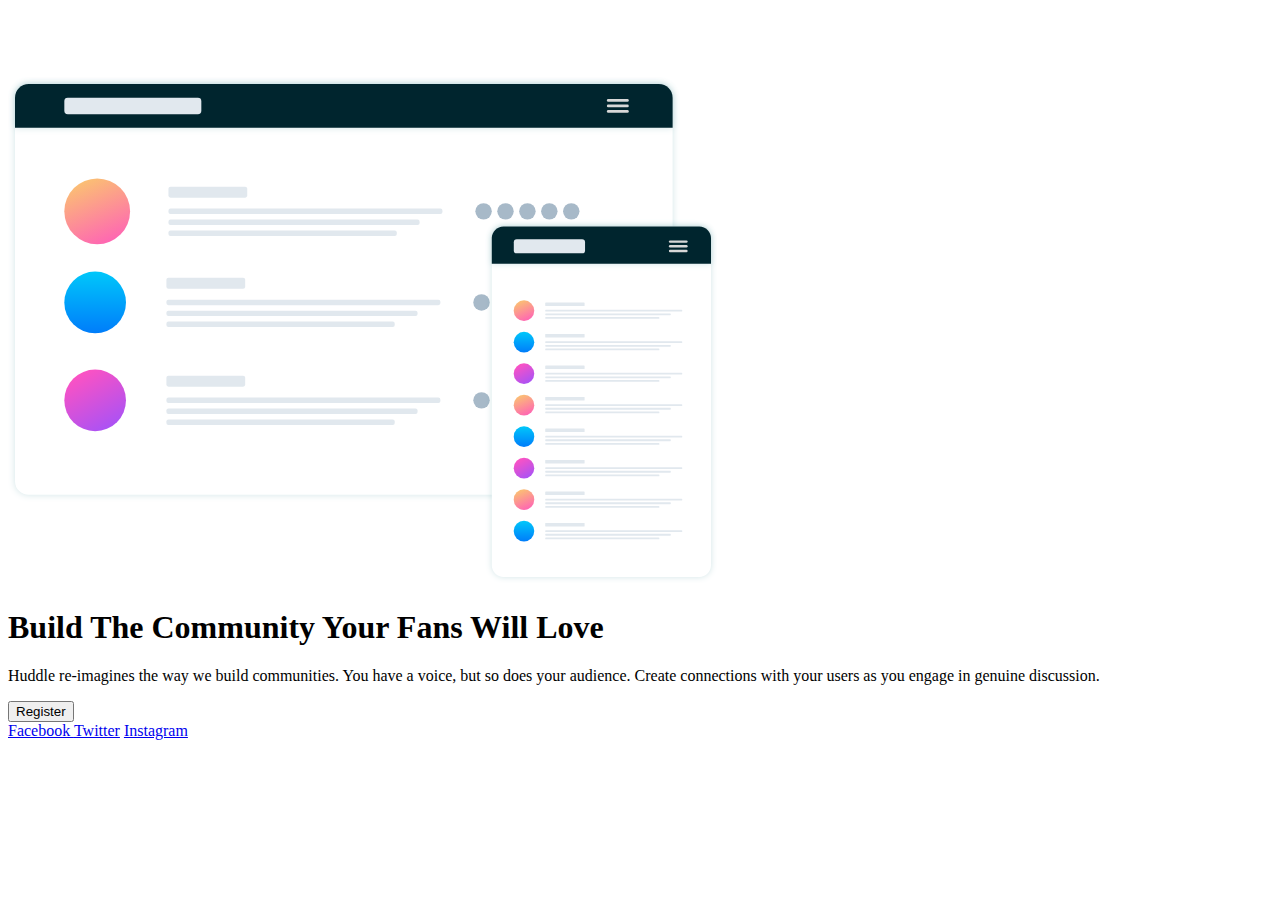
==== index.html @ 2e599d8e "Semantic html" ====
<!DOCTYPE html>
<html lang="en">
  <head>
    <meta charset="UTF-8" />
    <meta name="viewport" content="width=device-width, initial-scale=1.0" />
    <title>Home · Huddle</title>
  </head>
  <body>
    <header><img src="./assets/logo.svg" alt="Huddle" /></header>
    <main>
      <aside><img src="./assets/illustration-mockups.svg" /></aside>
      <section>
        <h1>Build The Community Your Fans Will Love</h1>
        <p>
          Huddle re-imagines the way we build communities. You have a voice, but
          so does your audience. Create connections with your users as you
          engage in genuine discussion.
        </p>
        <button>Register</button>
      </section>
    </main>
    <footer>
      <a href="https://facebook.com/">Facebook </a>
      <a href="https://twitter.com/">Twitter</a>
      <a href="https://instagram.com/">Instagram</a>
    </footer>
  </body>
</html>
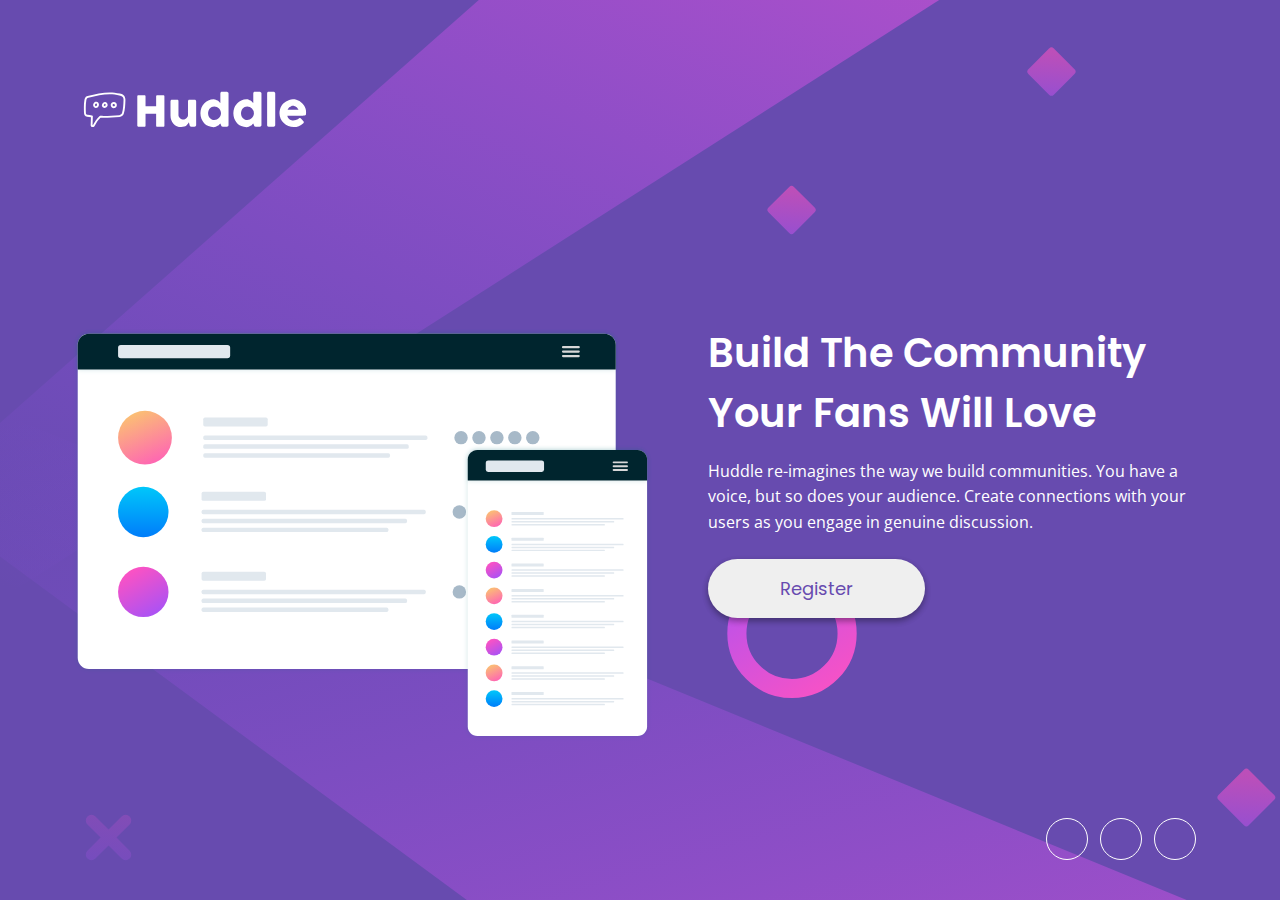
==== commit 1aa1a8f3: "test" ====
--- a/index.html
+++ b/index.html
@@ -1,28 +1,48 @@
 <!DOCTYPE html>
 <html lang="en">
   <head>
+    <link href="./assets/fontAwesome/css/all.css" rel="stylesheet" />
+    <link rel="preconnect" href="https://fonts.googleapis.com" />
+    <link rel="preconnect" href="https://fonts.gstatic.com" crossorigin />
+    <link
+      href="https://fonts.googleapis.com/css2?family=Open+Sans&family=Poppins:wght@400;600&display=swap"
+      rel="stylesheet"
+    />
+    <link rel="icon" href="./assets/favicon-32x32.png" type="image/x-icon" />
+    <link rel="stylesheet" href="./src/reset.css" />
+    <link rel="stylesheet" href="./src/index.css" />
     <meta charset="UTF-8" />
     <meta name="viewport" content="width=device-width, initial-scale=1.0" />
     <title>Home · Huddle</title>
   </head>
   <body>
-    <header><img src="./assets/logo.svg" alt="Huddle" /></header>
-    <main>
-      <aside><img src="./assets/illustration-mockups.svg" /></aside>
-      <section>
-        <h1>Build The Community Your Fans Will Love</h1>
-        <p>
+    <header class="header">
+      <img class="header__logo" src="./assets/logo.svg" alt="Huddle" />
+    </header>
+    <main class="hero">
+      <aside class="aside">
+        <img class="aside__image" src="./assets/illustration-mockups.svg" />
+      </aside>
+      <section class="section">
+        <h1 class="section__title">Build The Community Your Fans Will Love</h1>
+        <p class="section__text">
           Huddle re-imagines the way we build communities. You have a voice, but
           so does your audience. Create connections with your users as you
           engage in genuine discussion.
         </p>
-        <button>Register</button>
+        <button class="section__button">Register</button>
       </section>
     </main>
-    <footer>
-      <a href="https://facebook.com/">Facebook </a>
-      <a href="https://twitter.com/">Twitter</a>
-      <a href="https://instagram.com/">Instagram</a>
+    <footer class="footer">
+      <a class="footer__icon" href="https://facebook.com/"
+        ><i class="fab fa-facebook-f"></i>
+      </a>
+      <a class="footer__icon" href="https://twitter.com/"
+        ><i class="fab fa-twitter"></i
+      ></a>
+      <a class="footer__icon" href="https://instagram.com/"
+        ><i class="fab fa-instagram"></i
+      ></a>
     </footer>
   </body>
 </html>
--- a/src/index.css
+++ b/src/index.css
@@ -0,0 +1,157 @@
+body {
+  background-color: hsl(257, 40%, 49%);
+  background-image: url("./assets/bg-mobile.svg");
+  background-repeat: no-repeat;
+  font-family: "Open Sans", sans-serif;
+  font-size: 16px;
+  line-height: 1.6;
+  color: white;
+  padding: 0 36px;
+}
+
+.header {
+  padding: 32px 0px;
+}
+
+.header__logo {
+  width: 128px;
+}
+
+.hero {
+  padding-top: 24px;
+}
+
+.aside__image {
+  width: 100%;
+}
+
+.section {
+  padding-top: 64px;
+  display: flex;
+  flex-direction: column;
+  align-items: center;
+  text-align: center;
+}
+
+.section__title {
+  font-family: "Poppins", sans-serif;
+  font-weight: 600;
+  font-size: 24px;
+  margin-bottom: 16px;
+}
+
+.section__text {
+  margin-bottom: 24px;
+  font-size: 16px;
+  font-weight: 400px;
+}
+
+.section__button {
+  padding: 12px 88px;
+  border-radius: 100px;
+  border: transparent;
+  font-family: "Poppins", sans-serif;
+  font-weight: 400;
+  color: hsl(257, 40%, 49%);
+  box-shadow: 0 3px 6px rgba(0, 0, 0, 0.16), 0 3px 6px rgba(0, 0, 0, 0.23);
+}
+
+.footer {
+  padding: 56px 0px;
+  display: flex;
+  flex-direction: row;
+  justify-content: center;
+}
+
+.footer__icon {
+  display: flex;
+  justify-content: center;
+  align-items: center;
+  text-decoration: none;
+  border: 1px white solid;
+  border-radius: 100%;
+  padding: 4px;
+  width: 24px;
+  height: 24px;
+  color: white;
+  margin-right: 12px;
+}
+
+@media (min-width: 1024px) {
+  body {
+    background-image: url("./assets/bg-desktop.svg");
+    background-size: cover;
+    display: flex;
+    flex-direction: column;
+    height: 100vh;
+    padding: 0 72px;
+  }
+  .hero {
+    padding-top: 0;
+    display: flex;
+    flex-direction: row;
+    align-items: center;
+    flex-grow: 1;
+    justify-content: center;
+  }
+
+  .aside {
+    display: flex;
+    min-width: 580px;
+    max-width: 750px;
+    align-items: center;
+  }
+
+  .aside__image {
+    width: 100%;
+  }
+  .section {
+    padding-top: 0;
+    max-width: 500px;
+    display: flex;
+    align-items: flex-start;
+    margin-left: 56px;
+    margin-top: -160px;
+  }
+
+  .section__title {
+    font-size: 40px;
+    text-align: left;
+    margin-top: 32px;
+    line-height: 1.5;
+  }
+
+  .section__button {
+    border-radius: 100px;
+    font-size: 18px;
+    padding: 16px 72px;
+    display: flex;
+    justify-content: center;
+    align-items: center;
+  }
+
+  .section__text {
+    text-align: left;
+  }
+
+  .header {
+    margin-top: 48px;
+    margin-bottom: 72px;
+  }
+
+  .header__logo {
+    width: 240px;
+  }
+
+  .footer {
+    justify-content: flex-end;
+    padding: 0;
+    padding-bottom: 40px;
+  }
+
+  .footer__icon {
+    font-size: 18px;
+    width: 32px;
+    height: 32px;
+  }
+}
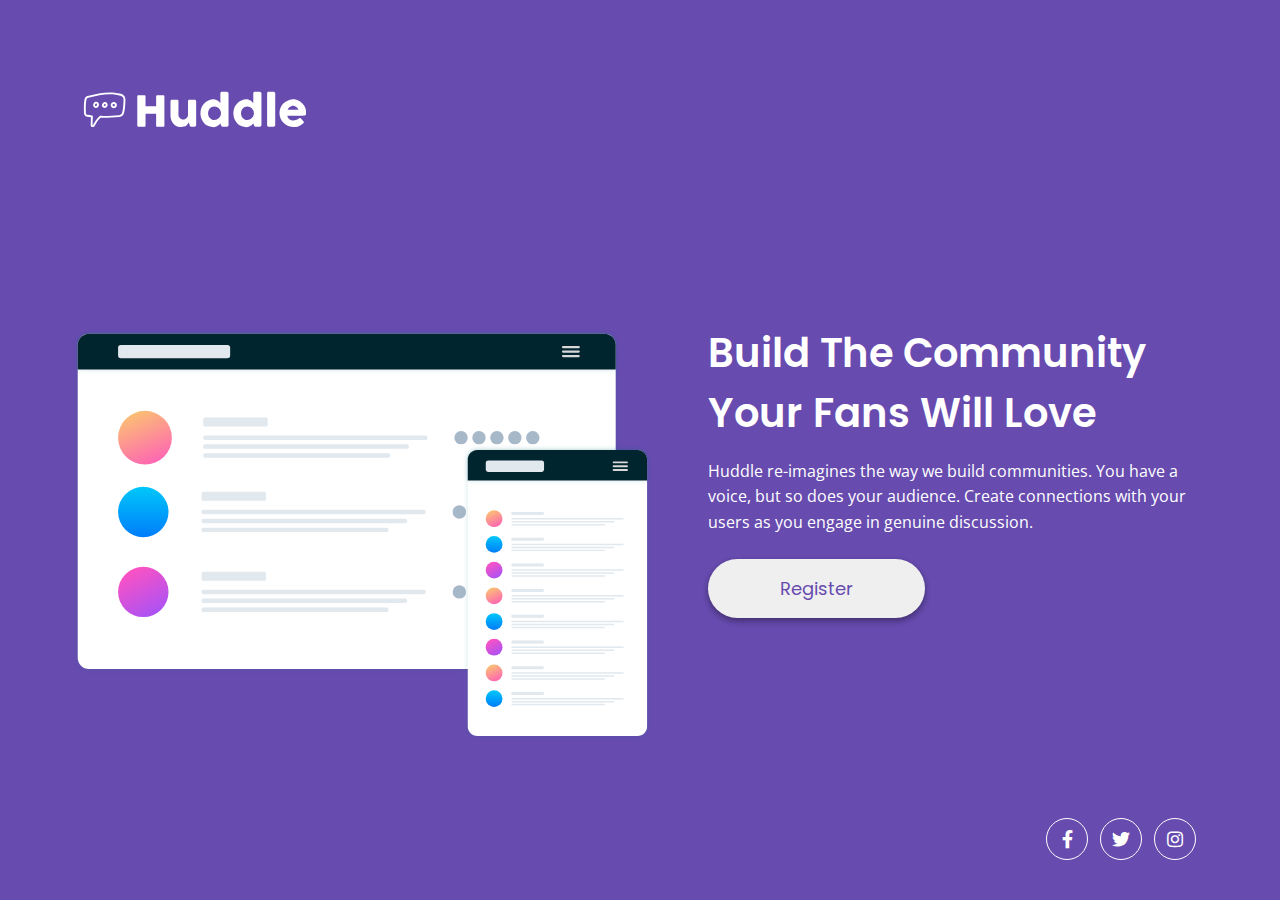
==== commit 698fc60d: "foldering to enable publishing" ====
--- a/index.html
+++ b/index.html
@@ -9,8 +9,8 @@
       rel="stylesheet"
     />
     <link rel="icon" href="./assets/favicon-32x32.png" type="image/x-icon" />
-    <link rel="stylesheet" href="./src/reset.css" />
-    <link rel="stylesheet" href="./src/index.css" />
+    <link rel="stylesheet" href="./styles/reset.css" />
+    <link rel="stylesheet" href="./styles/index.css" />
     <meta charset="UTF-8" />
     <meta name="viewport" content="width=device-width, initial-scale=1.0" />
     <title>Home · Huddle</title>
--- a/styles/index.css
+++ b/styles/index.css
@@ -0,0 +1,157 @@
+body {
+  background-color: hsl(257, 40%, 49%);
+  background-image: url("./assets/bg-mobile.svg");
+  background-repeat: no-repeat;
+  font-family: "Open Sans", sans-serif;
+  font-size: 16px;
+  line-height: 1.6;
+  color: white;
+  padding: 0 36px;
+}
+
+.header {
+  padding: 32px 0px;
+}
+
+.header__logo {
+  width: 128px;
+}
+
+.hero {
+  padding-top: 24px;
+}
+
+.aside__image {
+  width: 100%;
+}
+
+.section {
+  padding-top: 64px;
+  display: flex;
+  flex-direction: column;
+  align-items: center;
+  text-align: center;
+}
+
+.section__title {
+  font-family: "Poppins", sans-serif;
+  font-weight: 600;
+  font-size: 24px;
+  margin-bottom: 16px;
+}
+
+.section__text {
+  margin-bottom: 24px;
+  font-size: 16px;
+  font-weight: 400px;
+}
+
+.section__button {
+  padding: 12px 88px;
+  border-radius: 100px;
+  border: transparent;
+  font-family: "Poppins", sans-serif;
+  font-weight: 400;
+  color: hsl(257, 40%, 49%);
+  box-shadow: 0 3px 6px rgba(0, 0, 0, 0.16), 0 3px 6px rgba(0, 0, 0, 0.23);
+}
+
+.footer {
+  padding: 56px 0px;
+  display: flex;
+  flex-direction: row;
+  justify-content: center;
+}
+
+.footer__icon {
+  display: flex;
+  justify-content: center;
+  align-items: center;
+  text-decoration: none;
+  border: 1px white solid;
+  border-radius: 100%;
+  padding: 4px;
+  width: 24px;
+  height: 24px;
+  color: white;
+  margin-right: 12px;
+}
+
+@media (min-width: 1024px) {
+  body {
+    background-image: url("./assets/bg-desktop.svg");
+    background-size: cover;
+    display: flex;
+    flex-direction: column;
+    height: 100vh;
+    padding: 0 72px;
+  }
+  .hero {
+    padding-top: 0;
+    display: flex;
+    flex-direction: row;
+    align-items: center;
+    flex-grow: 1;
+    justify-content: center;
+  }
+
+  .aside {
+    display: flex;
+    min-width: 580px;
+    max-width: 750px;
+    align-items: center;
+  }
+
+  .aside__image {
+    width: 100%;
+  }
+  .section {
+    padding-top: 0;
+    max-width: 500px;
+    display: flex;
+    align-items: flex-start;
+    margin-left: 56px;
+    margin-top: -160px;
+  }
+
+  .section__title {
+    font-size: 40px;
+    text-align: left;
+    margin-top: 32px;
+    line-height: 1.5;
+  }
+
+  .section__button {
+    border-radius: 100px;
+    font-size: 18px;
+    padding: 16px 72px;
+    display: flex;
+    justify-content: center;
+    align-items: center;
+  }
+
+  .section__text {
+    text-align: left;
+  }
+
+  .header {
+    margin-top: 48px;
+    margin-bottom: 72px;
+  }
+
+  .header__logo {
+    width: 240px;
+  }
+
+  .footer {
+    justify-content: flex-end;
+    padding: 0;
+    padding-bottom: 40px;
+  }
+
+  .footer__icon {
+    font-size: 18px;
+    width: 32px;
+    height: 32px;
+  }
+}
